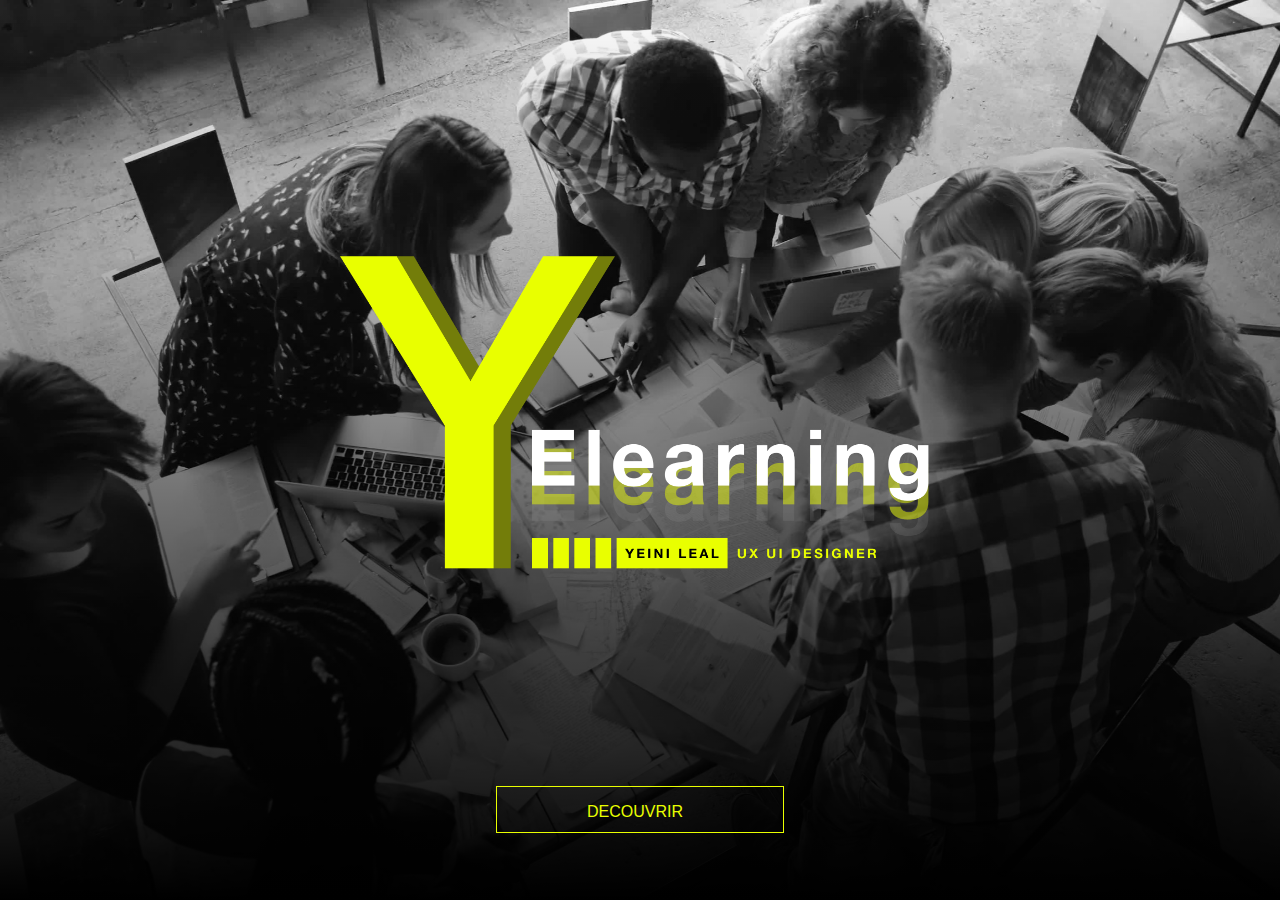
==== index.html @ 3daec9dd "test5" ====
<!DOCTYPE html>
<html>

<head>
<link type="text/css" rel="stylesheet" href="HOME/YelearningHome.css">
<meta charset="utf-8" />
<title>Yelearning</title>
</head>
<body>

<div class="tittleInterior">
<div class="InteriorGradient">
<img src="HOME/IMGTitle.png" alt="image fond" class="IMGTitle">

<div class="discover">
<a class="Lien" href="BLOG/YelearningHome.html">
<p class="TextDiscover">DECOUVRIR</p>
</a>
</div>


</div>
</div>

</body>
</html>
---- HOME/YelearningHome.css ----
body {
margin-top : 0px;
margin-left:0px;
 background-color: #000;
 background-repeat: no-repeat;
 background-size: cover;
 background-position:center center;
 }

 .tittleInterior {
   position : absolute;
   height : 100%;
   width : 100%;
   background-repeat: no-repeat;
   background-size: cover;
   background-position:center center;
   background-image:url(IMGBackground.png);
   }

 .InteriorGradient {
   position : absolute;
   height : 100%;
   width : 100%;
   background-repeat: no-repeat;
   background-size: cover;
   background-position:center center;
   background: linear-gradient(transparent, #000);
   }

 .IMGTitle {
   display: block;
   margin-top : 12%;
   margin-left: auto;
   margin-right: auto;
   width : 50%;
   min-width: 400px;
   max-width: 600px;
   }

   .discover {
     margin-top : 13%;
     margin-left: auto;
     margin-right: auto;
     padding-left: 90px;
     border-width: 1px;
     border-style: solid;
     border-color: #E9FF00;
     width: 196px;
     height : 45px;
     background-color: transparent;
    }

    .TextDiscover {
     display: block;
     font-size: 17;
     font-weight: bold;
     margin-left: auto;
     margin-right: auto;
     color: #E9FF00;
     font: caption;
     }

     .Lien {
      text-decoration: none;
      }
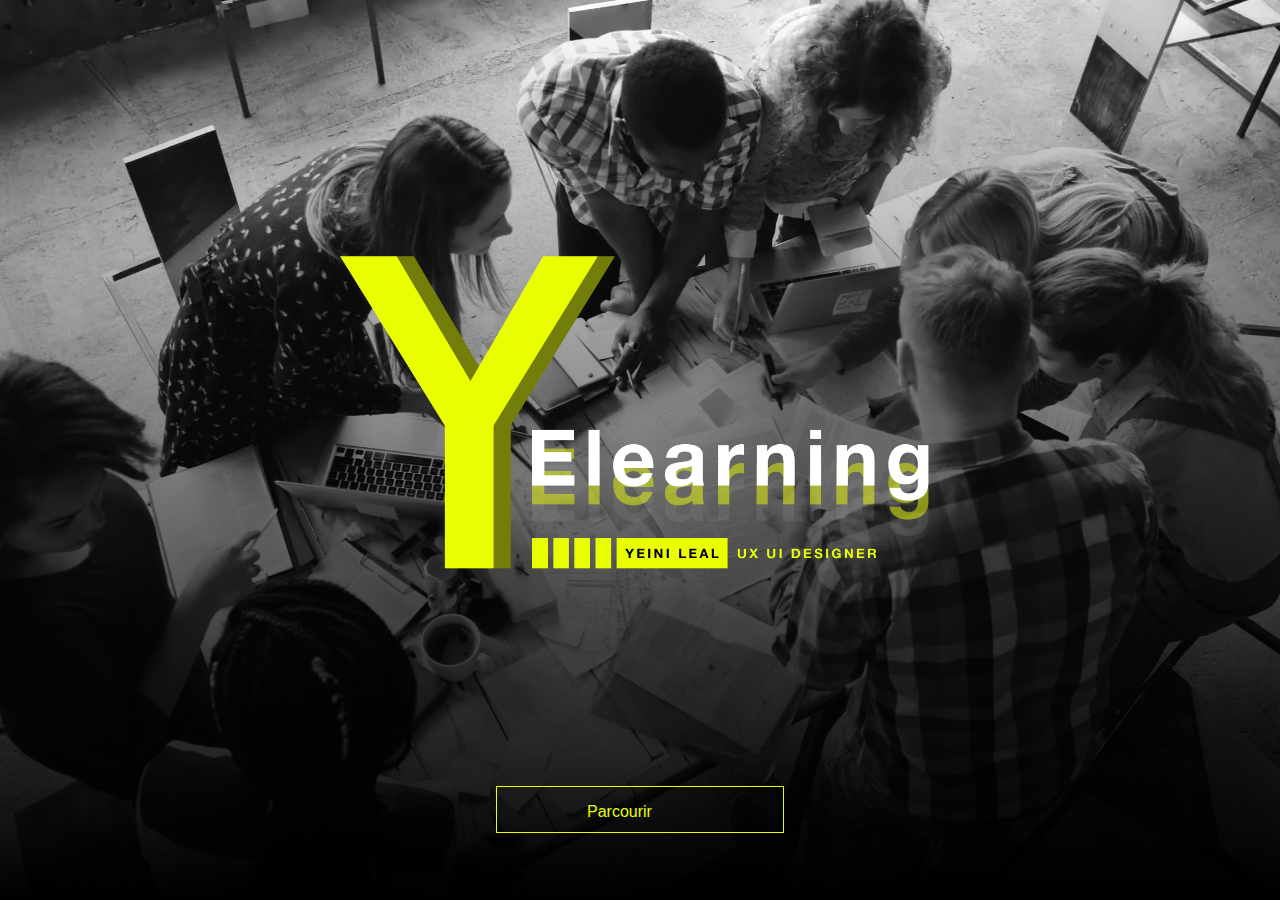
==== commit dbef613e: "parcourir" ====
--- a/index.html
+++ b/index.html
@@ -14,7 +14,7 @@
 
 <div class="discover">
 <a class="Lien" href="BLOG/YelearningHome.html">
-<p class="TextDiscover">DECOUVRIR</p>
+<p class="TextDiscover">Parcourir</p>
 </a>
 </div>
 
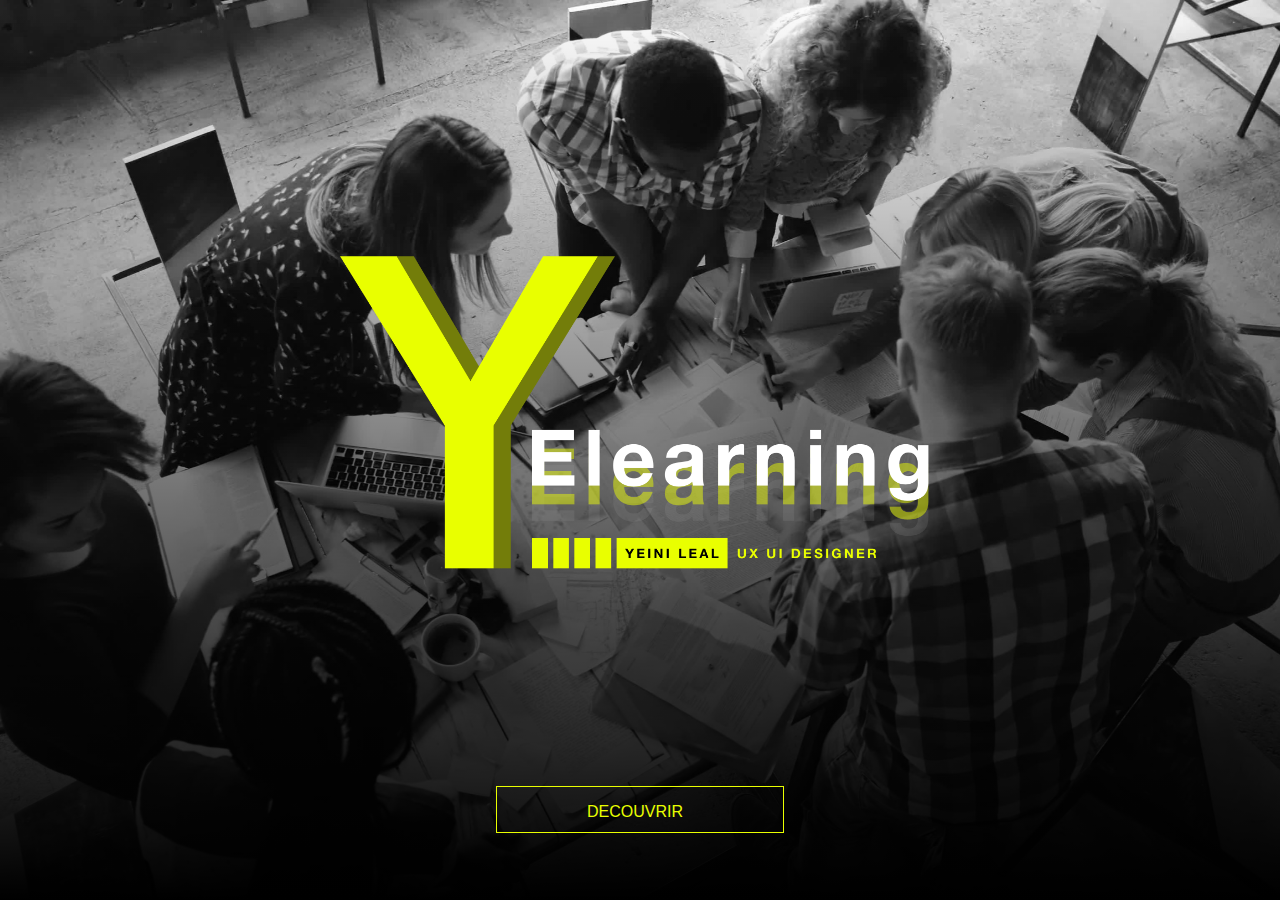
==== commit 3c7a5470: "devr" ====
--- a/index.html
+++ b/index.html
@@ -14,7 +14,7 @@
 
 <div class="discover">
 <a class="Lien" href="BLOG/YelearningHome.html">
-<p class="TextDiscover">Parcourir</p>
+<p class="TextDiscover">DECOUVRIR</p>
 </a>
 </div>
 
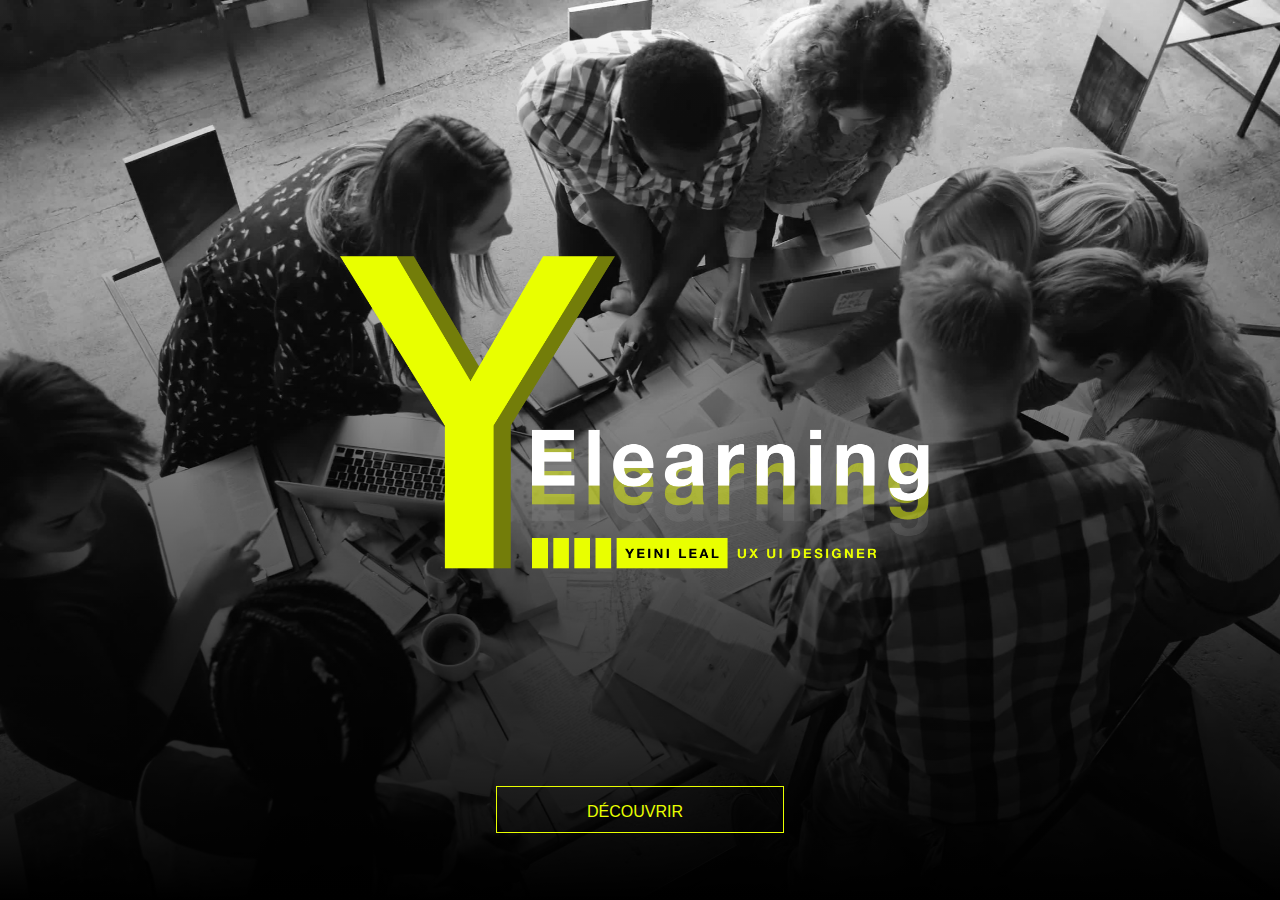
==== commit 691493da: "test42" ====
--- a/index.html
+++ b/index.html
@@ -14,7 +14,7 @@
 
 <div class="discover">
 <a class="Lien" href="BLOG/YelearningHome.html">
-<p class="TextDiscover">DECOUVRIR</p>
+<p class="TextDiscover">DÉCOUVRIR</p>
 </a>
 </div>
 
